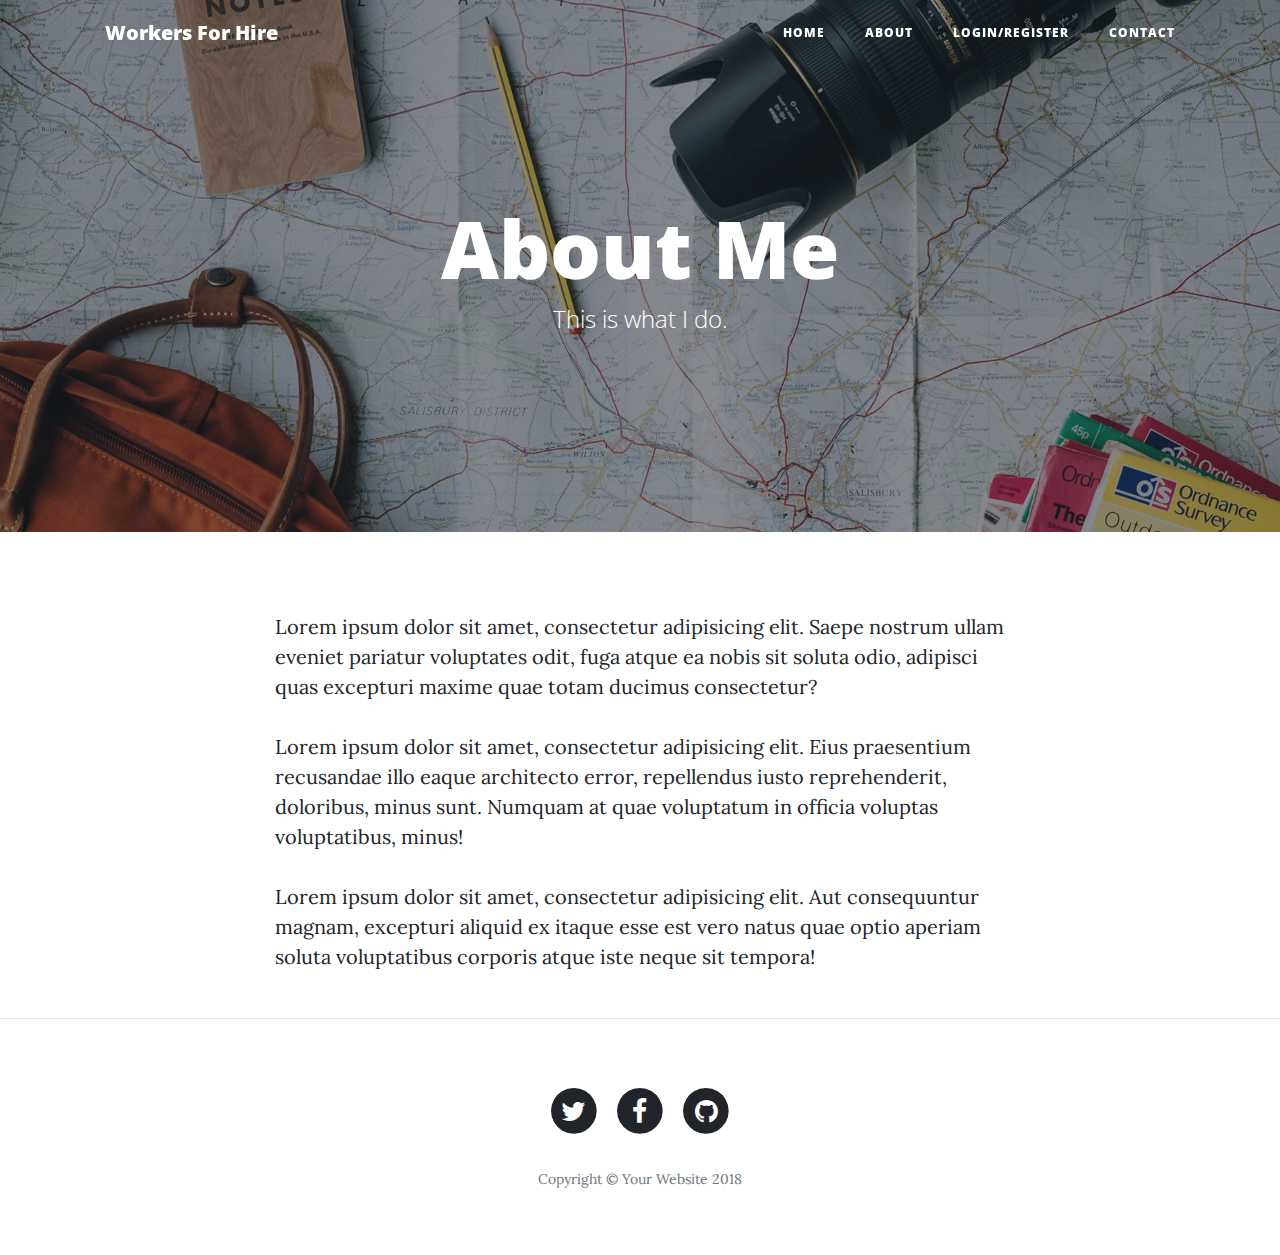
==== about.html @ 07123805 "initial" ====
<!DOCTYPE html>
<html lang="en">

  <head>

    <meta charset="utf-8">
    <meta name="viewport" content="width=device-width, initial-scale=1, shrink-to-fit=no">
    <meta name="description" content="">
    <meta name="author" content="">

    <title>WorkersToClients</title>

    <!-- Bootstrap core CSS -->
    <link href="vendor/bootstrap/css/bootstrap.min.css" rel="stylesheet">

    <!-- Custom fonts for this template -->
    <link href="vendor/font-awesome/css/font-awesome.min.css" rel="stylesheet" type="text/css">
    <link href='https://fonts.googleapis.com/css?family=Lora:400,700,400italic,700italic' rel='stylesheet' type='text/css'>
    <link href='https://fonts.googleapis.com/css?family=Open+Sans:300italic,400italic,600italic,700italic,800italic,400,300,600,700,800' rel='stylesheet' type='text/css'>

    <!-- Custom styles for this template -->
    <link href="css/clean-blog.min.css" rel="stylesheet">

  </head>

  <body>

    <!-- Navigation -->
    <nav class="navbar navbar-expand-lg navbar-light fixed-top" id="mainNav">
      <div class="container">
        <a class="navbar-brand" href="index.html">Workers For Hire</a>
        <button class="navbar-toggler navbar-toggler-right" type="button" data-toggle="collapse" data-target="#navbarResponsive" aria-controls="navbarResponsive" aria-expanded="false" aria-label="Toggle navigation">
          Menu
          <i class="fa fa-bars"></i>
        </button>
        <div class="collapse navbar-collapse" id="navbarResponsive">
          <ul class="navbar-nav ml-auto">
            <li class="nav-item">
              <a class="nav-link" href="index.html">Home</a>
            </li>
            <li class="nav-item">
              <a class="nav-link" href="about.html">About</a>
            </li>
            <li class="nav-item">
              <a class="nav-link" href="post.html">Login/Register</a>
            </li>
            <li class="nav-item">
              <a class="nav-link" href="contact.html">Contact</a>
            </li>
          </ul>
        </div>
      </div>
    </nav>

    <!-- Page Header -->
    <header class="masthead" style="background-image: url('img/about-bg.jpg')">
      <div class="overlay"></div>
      <div class="container">
        <div class="row">
          <div class="col-lg-8 col-md-10 mx-auto">
            <div class="page-heading">
              <h1>About Me</h1>
              <span class="subheading">This is what I do.</span>
            </div>
          </div>
        </div>
      </div>
    </header>

    <!-- Main Content -->
    <div class="container">
      <div class="row">
        <div class="col-lg-8 col-md-10 mx-auto">
          <p>Lorem ipsum dolor sit amet, consectetur adipisicing elit. Saepe nostrum ullam eveniet pariatur voluptates odit, fuga atque ea nobis sit soluta odio, adipisci quas excepturi maxime quae totam ducimus consectetur?</p>
          <p>Lorem ipsum dolor sit amet, consectetur adipisicing elit. Eius praesentium recusandae illo eaque architecto error, repellendus iusto reprehenderit, doloribus, minus sunt. Numquam at quae voluptatum in officia voluptas voluptatibus, minus!</p>
          <p>Lorem ipsum dolor sit amet, consectetur adipisicing elit. Aut consequuntur magnam, excepturi aliquid ex itaque esse est vero natus quae optio aperiam soluta voluptatibus corporis atque iste neque sit tempora!</p>
        </div>
      </div>
    </div>

    <hr>

    <!-- Footer -->
    <footer>
      <div class="container">
        <div class="row">
          <div class="col-lg-8 col-md-10 mx-auto">
            <ul class="list-inline text-center">
              <li class="list-inline-item">
                <a href="#">
                  <span class="fa-stack fa-lg">
                    <i class="fa fa-circle fa-stack-2x"></i>
                    <i class="fa fa-twitter fa-stack-1x fa-inverse"></i>
                  </span>
                </a>
              </li>
              <li class="list-inline-item">
                <a href="#">
                  <span class="fa-stack fa-lg">
                    <i class="fa fa-circle fa-stack-2x"></i>
                    <i class="fa fa-facebook fa-stack-1x fa-inverse"></i>
                  </span>
                </a>
              </li>
              <li class="list-inline-item">
                <a href="#">
                  <span class="fa-stack fa-lg">
                    <i class="fa fa-circle fa-stack-2x"></i>
                    <i class="fa fa-github fa-stack-1x fa-inverse"></i>
                  </span>
                </a>
              </li>
            </ul>
            <p class="copyright text-muted">Copyright &copy; Your Website 2018</p>
          </div>
        </div>
      </div>
    </footer>

    <!-- Bootstrap core JavaScript -->
    <script src="vendor/jquery/jquery.min.js"></script>
    <script src="vendor/bootstrap/js/bootstrap.bundle.min.js"></script>

    <!-- Custom scripts for this template -->
    <script src="js/clean-blog.min.js"></script>

  </body>

</html>
---- css/clean-blog.min.css ----
body{font-size:20px;color:#212529;font-family:Lora,'Times New Roman',serif}p{line-height:1.5;margin:30px 0}p a{text-decoration:underline}h1,h2,h3,h4,h5,h6{font-weight:800;font-family:'Open Sans','Helvetica Neue',Helvetica,Arial,sans-serif}a{color:#212529;-webkit-transition:all .2s;-moz-transition:all .2s;transition:all .2s}a:focus,a:hover{color:#0085a1}blockquote{font-style:italic;color:#868e96}.section-heading{font-size:36px;font-weight:700;margin-top:60px}.caption{font-size:14px;font-style:italic;display:block;margin:0;padding:10px;text-align:center;border-bottom-right-radius:5px;border-bottom-left-radius:5px}::-moz-selection{color:#fff;background:#0085a1;text-shadow:none}::selection{color:#fff;background:#0085a1;text-shadow:none}img::selection{color:#fff;background:0 0}img::-moz-selection{color:#fff;background:0 0}#mainNav{position:absolute;border-bottom:1px solid #e9ecef;background-color:#fff;font-family:'Open Sans','Helvetica Neue',Helvetica,Arial,sans-serif}#mainNav .navbar-brand{font-weight:800;color:#343a40}#mainNav .navbar-toggler{font-size:12px;font-weight:800;padding:13px;text-transform:uppercase;color:#343a40}#mainNav .navbar-nav>li.nav-item>a{font-size:12px;font-weight:800;letter-spacing:1px;text-transform:uppercase}@media only screen and (min-width:992px){#mainNav{border-bottom:1px solid transparent;background:0 0}#mainNav .navbar-brand{padding:10px 20px;color:#fff}#mainNav .navbar-brand:focus,#mainNav .navbar-brand:hover{color:rgba(255,255,255,.8)}#mainNav .navbar-nav>li.nav-item>a{padding:10px 20px;color:#fff}#mainNav .navbar-nav>li.nav-item>a:focus,#mainNav .navbar-nav>li.nav-item>a:hover{color:rgba(255,255,255,.8)}}@media only screen and (min-width:992px){#mainNav{-webkit-transition:background-color .2s;-moz-transition:background-color .2s;transition:background-color .2s;-webkit-transform:translate3d(0,0,0);-moz-transform:translate3d(0,0,0);-ms-transform:translate3d(0,0,0);-o-transform:translate3d(0,0,0);transform:translate3d(0,0,0);-webkit-backface-visibility:hidden}#mainNav.is-fixed{position:fixed;top:-67px;-webkit-transition:-webkit-transform .2s;-moz-transition:-moz-transform .2s;transition:transform .2s;border-bottom:1px solid #fff;background-color:rgba(255,255,255,.9)}#mainNav.is-fixed .navbar-brand{color:#212529}#mainNav.is-fixed .navbar-brand:focus,#mainNav.is-fixed .navbar-brand:hover{color:#0085a1}#mainNav.is-fixed .navbar-nav>li.nav-item>a{color:#212529}#mainNav.is-fixed .navbar-nav>li.nav-item>a:focus,#mainNav.is-fixed .navbar-nav>li.nav-item>a:hover{color:#0085a1}#mainNav.is-visible{-webkit-transform:translate3d(0,100%,0);-moz-transform:translate3d(0,100%,0);-ms-transform:translate3d(0,100%,0);-o-transform:translate3d(0,100%,0);transform:translate3d(0,100%,0)}}header.masthead{margin-bottom:50px;background:no-repeat center center;background-color:#868e96;background-attachment:scroll;position:relative;-webkit-background-size:cover;-moz-background-size:cover;-o-background-size:cover;background-size:cover}header.masthead .overlay{position:absolute;top:0;left:0;height:100%;width:100%;background-color:#212529;opacity:.5}header.masthead .page-heading,header.masthead .post-heading,header.masthead .site-heading{padding:200px 0 150px;color:#fff}@media only screen and (min-width:768px){header.masthead .page-heading,header.masthead .post-heading,header.masthead .site-heading{padding:200px 0}}header.masthead .page-heading,header.masthead .site-heading{text-align:center}header.masthead .page-heading h1,header.masthead .site-heading h1{font-size:50px;margin-top:0}header.masthead .page-heading .subheading,header.masthead .site-heading .subheading{font-size:24px;font-weight:300;line-height:1.1;display:block;margin:10px 0 0;font-family:'Open Sans','Helvetica Neue',Helvetica,Arial,sans-serif}@media only screen and (min-width:768px){header.masthead .page-heading h1,header.masthead .site-heading h1{font-size:80px}}header.masthead .post-heading h1{font-size:35px}header.masthead .post-heading .meta,header.masthead .post-heading .subheading{line-height:1.1;display:block}header.masthead .post-heading .subheading{font-size:24px;font-weight:600;margin:10px 0 30px;font-family:'Open Sans','Helvetica Neue',Helvetica,Arial,sans-serif}header.masthead .post-heading .meta{font-size:20px;font-weight:300;font-style:italic;font-family:Lora,'Times New Roman',serif}header.masthead .post-heading .meta a{color:#fff}@media only screen and (min-width:768px){header.masthead .post-heading h1{font-size:55px}header.masthead .post-heading .subheading{font-size:30px}}.post-preview>a{color:#212529}.post-preview>a:focus,.post-preview>a:hover{text-decoration:none;color:#0085a1}.post-preview>a>.post-title{font-size:30px;margin-top:30px;margin-bottom:10px}.post-preview>a>.post-subtitle{font-weight:300;margin:0 0 10px}.post-preview>.post-meta{font-size:18px;font-style:italic;margin-top:0;color:#868e96}.post-preview>.post-meta>a{text-decoration:none;color:#212529}.post-preview>.post-meta>a:focus,.post-preview>.post-meta>a:hover{text-decoration:underline;color:#0085a1}@media only screen and (min-width:768px){.post-preview>a>.post-title{font-size:36px}}.floating-label-form-group{font-size:14px;position:relative;margin-bottom:0;padding-bottom:.5em;border-bottom:1px solid #dee2e6}.floating-label-form-group input,.floating-label-form-group textarea{font-size:1.5em;position:relative;z-index:1;padding:0;resize:none;border:none;border-radius:0;background:0 0;box-shadow:none!important;font-family:Lora,'Times New Roman',serif}.floating-label-form-group input::-webkit-input-placeholder,.floating-label-form-group textarea::-webkit-input-placeholder{color:#868e96;font-family:Lora,'Times New Roman',serif}.floating-label-form-group label{font-size:.85em;line-height:1.764705882em;position:relative;z-index:0;top:2em;display:block;margin:0;-webkit-transition:top .3s ease,opacity .3s ease;-moz-transition:top .3s ease,opacity .3s ease;-ms-transition:top .3s ease,opacity .3s ease;transition:top .3s ease,opacity .3s ease;vertical-align:middle;vertical-align:baseline;opacity:0}.floating-label-form-group .help-block{margin:15px 0}.floating-label-form-group-with-value label{top:0;opacity:1}.floating-label-form-group-with-focus label{color:#0085a1}form .form-group:first-child .floating-label-form-group{border-top:1px solid #dee2e6}footer{padding:50px 0 65px}footer .list-inline{margin:0;padding:0}footer .copyright{font-size:14px;margin-bottom:0;text-align:center}.btn{font-size:14px;font-weight:800;padding:15px 25px;letter-spacing:1px;text-transform:uppercase;border-radius:0;font-family:'Open Sans','Helvetica Neue',Helvetica,Arial,sans-serif}.btn-primary{background-color:#0085a1;border-color:#0085a1}.btn-primary:active,.btn-primary:focus,.btn-primary:hover{color:#fff;background-color:#00657b!important;border-color:#00657b!important}.btn-lg{font-size:16px;padding:25px 35px}
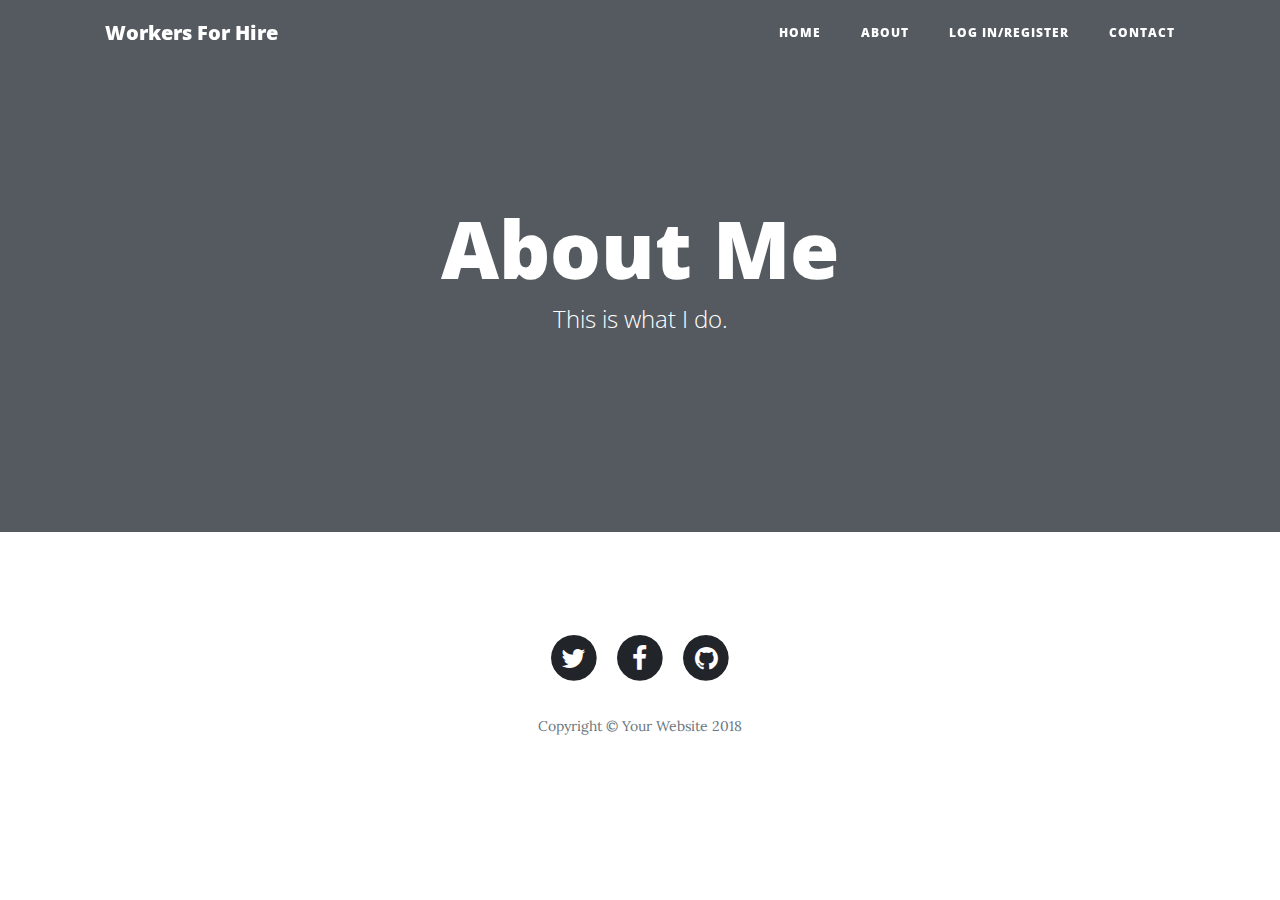
==== commit 27f34798: "about page nothing" ====
--- a/about.html
+++ b/about.html
@@ -42,7 +42,7 @@
               <a class="nav-link" href="about.html">About</a>
             </li>
             <li class="nav-item">
-              <a class="nav-link" href="post.html">Login/Register</a>
+              <a class="nav-link" href="post.html">Log In/Register</a>
             </li>
             <li class="nav-item">
               <a class="nav-link" href="contact.html">Contact</a>
@@ -53,7 +53,7 @@
     </nav>
 
     <!-- Page Header -->
-    <header class="masthead" style="background-image: url('img/about-bg.jpg')">
+    <header class="masthead" style="background-image: url('img/john-salvino-267531-unsplash.jpg')">
       <div class="overlay"></div>
       <div class="container">
         <div class="row">
@@ -68,7 +68,7 @@
     </header>
 
     <!-- Main Content -->
-    <div class="container">
+    <!--<div class="container">
       <div class="row">
         <div class="col-lg-8 col-md-10 mx-auto">
           <p>Lorem ipsum dolor sit amet, consectetur adipisicing elit. Saepe nostrum ullam eveniet pariatur voluptates odit, fuga atque ea nobis sit soluta odio, adipisci quas excepturi maxime quae totam ducimus consectetur?</p>
@@ -78,7 +78,7 @@
       </div>
     </div>
 
-    <hr>
+    <hr> -->
 
     <!-- Footer -->
     <footer>
